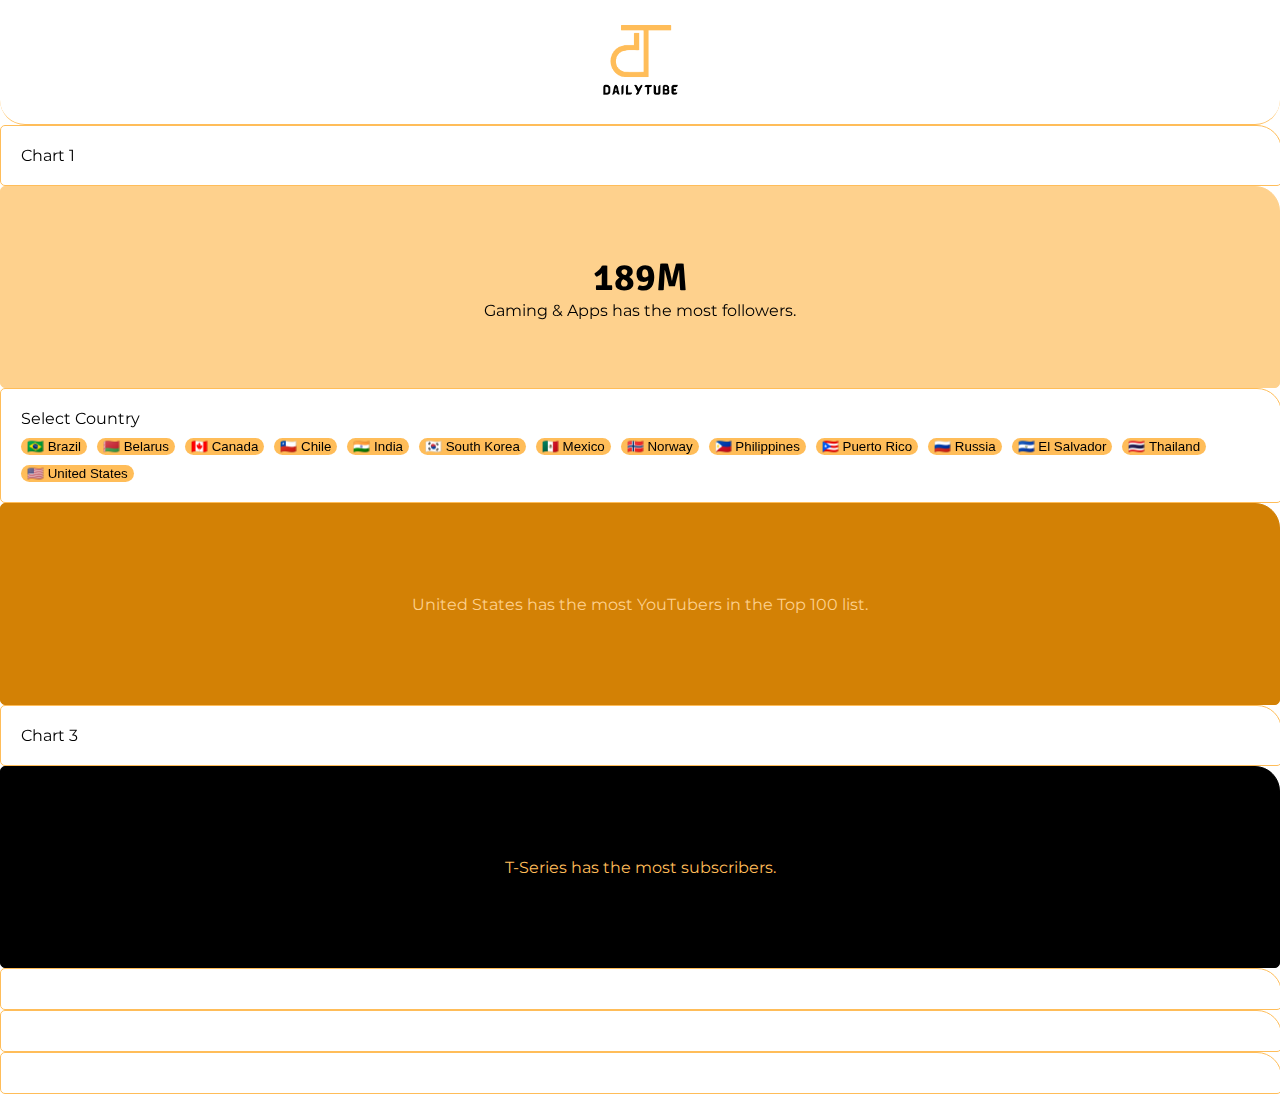
==== dashboard/index.html @ b5dd4546 "added dashboard" ====
<!DOCTYPE html>
<html lang="en-CA">
  <head>
    <meta charset="utf-8" />
    <meta name="viewport" content="width=device-width, initial-scale=1" />
    <title>DailyTube Data Dashboard</title>
    <link
      rel="icon"
      type="image/png"
      sizes="32x32"
      href="./images/favicon-32x32.png"
    />
    <link
      rel="icon"
      type="image/png"
      sizes="16x16"
      href="./images/favicon-16x16.png"
    />
    <link
      href="https://cdn.jsdelivr.net/npm/bootstrap@5.3.2/dist/css/bootstrap.min.css"
      rel="stylesheet"
      integrity="sha384-T3c6CoIi6uLrA9TneNEoa7RxnatzjcDSCmG1MXxSR1GAsXEV/Dwwykc2MPK8M2HN"
      crossorigin="anonymous"
    />
    <link
      rel="stylesheet"
      href="https://cdn.jsdelivr.net/npm/bootstrap-icons@1.10.0/font/bootstrap-icons.css"
    />
    <link rel="stylesheet" href="./styles/pattern.css" />
    <link rel="stylesheet" href="./styles/main.css" />
    <link rel="stylesheet" href="./styles/chart.css" />
    <link rel="stylesheet" href="https://unpkg.com/aos@next/dist/aos.css" />
  </head>
  <body>
    <header>
      <nav class="navbar navbar-expand-md nav-main">
        <a class="navbar-brand" href="./index.html"
          ><img
            src="./images/logo.png"
            alt="Logo of DailyTube"
            class="nav-logo"
        /></a>
      </nav>
    </header>

    <!-- Dashboard Section -->

    <div class="container-fluid">
      <!-- Row 1 -->
      <div class="row mt-3 gx-3 gy-3" data-aos="zoom-in-up">
        <div class="col-md-8">
          <div class="card" style="width: 100%; overflow: hidden">
            <div class="chart-wrapper">
              <div id="#">Chart 1</div>
            </div>
          </div>
        </div>

        <div class="col-md-4">
          <div class="card card-sv-chart card-bg-grandis">
            <div class="card-body">
              <div
                class="card-text-sv-chart single-chart-val text-xxl text-bold text-primary-font"
                data-val="2564"
                data-unit="M"
                id="chart7"
              ></div>
              <p class="card-title-sv-chart h4">
                Gaming & Apps has the most followers.
              </p>
            </div>
          </div>
        </div>
      </div>

      <!-- Row 2 -->

      <div
        class="row mt-3 gx-3 gy-3"
        data-aos="zoom-in-up"
        data-aos-id="chart6"
      >
        <div class="col">
          <div class="card" style="width: 100%; overflow: hidden">
            <div class="chart-wrapper">
              <div class="row">
                <div id="chart6" class="col-md-8"></div>
                <div class="col-md-4">
                  <label for="country_chart6">Select Country</label>
                  <select
                    class="form-control"
                    id="country_chart6"
                    onchange="renderChart6()"
                  >
                    <option value="BR">🇧🇷 Brazil</option>
                    <option value="BY">🇧🇾 Belarus</option>
                    <option value="CA">🇨🇦 Canada</option>
                    <option value="CL">🇨🇱 Chile</option>
                    <option value="IN" selected>🇮🇳 India</option>
                    <option value="KR">🇰🇷 South Korea</option>
                    <option value="MX">🇲🇽 Mexico</option>
                    <option value="NO">🇳🇴 Norway</option>
                    <option value="PH">🇵🇭 Philippines</option>
                    <option value="PR">🇵🇷 Puerto Rico</option>
                    <option value="RU">🇷🇺 Russia</option>
                    <option value="SV">🇸🇻 El Salvador</option>
                    <option value="TH">🇹🇭 Thailand</option>
                    <option value="US">🇺🇸 United States</option>
                  </select>
                  <div id="country_chart6_btnGrp">
                    <button
                      type="button"
                      class="btn main-btn chart6-btnGrp"
                      onclick="renderChart6(`BR`); this.classList.add(`alert-btn`)"
                    >
                      🇧🇷 Brazil
                    </button>
                    <button
                      type="button"
                      class="btn main-btn chart6-btnGrp"
                      onclick="renderChart6(`BY`); this.classList.add(`alert-btn`)"
                    >
                      🇧🇾 Belarus
                    </button>
                    <button
                      type="button"
                      class="btn main-btn chart6-btnGrp"
                      onclick="renderChart6(`CA`); this.classList.add(`alert-btn`)"
                    >
                      🇨🇦 Canada
                    </button>
                    <button
                      type="button"
                      class="btn main-btn chart6-btnGrp"
                      onclick="renderChart6(`CL`); this.classList.add(`alert-btn`)"
                    >
                      🇨🇱 Chile
                    </button>
                    <button
                      type="button"
                      class="btn main-btn chart6-btnGrp"
                      onclick="renderChart6(`IN`); this.classList.add(`alert-btn`)"
                    >
                      🇮🇳 India
                    </button>
                    <button
                      type="button"
                      class="btn main-btn chart6-btnGrp"
                      onclick="renderChart6(`KR`); this.classList.add(`alert-btn`)"
                    >
                      🇰🇷 South Korea
                    </button>
                    <button
                      type="button"
                      class="btn main-btn chart6-btnGrp"
                      onclick="renderChart6(`MX`); this.classList.add(`alert-btn`)"
                    >
                      🇲🇽 Mexico
                    </button>
                    <button
                      type="button"
                      class="btn main-btn chart6-btnGrp"
                      onclick="renderChart6(`NO`); this.classList.add(`alert-btn`)"
                    >
                      🇳🇴 Norway
                    </button>
                    <button
                      type="button"
                      class="btn main-btn chart6-btnGrp"
                      onclick="renderChart6(`PH`); this.classList.add(`alert-btn`)"
                    >
                      🇵🇭 Philippines
                    </button>
                    <button
                      type="button"
                      class="btn main-btn chart6-btnGrp"
                      onclick="renderChart6(`PR`); this.classList.add(`alert-btn`)"
                    >
                      🇵🇷 Puerto Rico
                    </button>
                    <button
                      type="button"
                      class="btn main-btn chart6-btnGrp"
                      onclick="renderChart6(`RU`); this.classList.add(`alert-btn`)"
                    >
                      🇷🇺 Russia
                    </button>
                    <button
                      type="button"
                      class="btn main-btn chart6-btnGrp"
                      onclick="renderChart6(`SV`); this.classList.add(`alert-btn`)"
                    >
                      🇸🇻 El Salvador
                    </button>
                    <button
                      type="button"
                      class="btn main-btn chart6-btnGrp"
                      onclick="renderChart6(`TH`); this.classList.add(`alert-btn`)"
                    >
                      🇹🇭 Thailand
                    </button>
                    <button
                      type="button"
                      class="btn main-btn chart6-btnGrp"
                      onclick="renderChart6(`US`); this.classList.add(`alert-btn`)"
                    >
                      🇺🇸 United States
                    </button>
                  </div>
                </div>
              </div>
            </div>
          </div>
        </div>
      </div>

      <!-- Row 3 -->

      <div class="row mt-3 gx-3 gy-3" data-aos="fade-up" data-aos-id="chart8">
        <div class="col-md-4">
          <div class="card card-sv-chart card-bg-meteor">
            <div class="card-body">
              <div
                class="card-text-sv-chart single-chart-val text-xxl text-bold text-primary-font"
                data-val="40"
                data-unit=""
                id="chart8"
              ></div>
              <p class="card-title-sv-chart h4">
                United States has the most YouTubers in the Top 100 list.
              </p>
            </div>
          </div>
        </div>

        <div class="col-md-8">
          <div class="card" style="width: 100%; overflow: hidden">
            <div class="chart-wrapper">
              <div id="#">Chart 3</div>
            </div>
          </div>
        </div>
      </div>

      <!-- Row 4 -->

      <div class="row mt-3 gx-3 gy-3" data-aos="zoom-out" data-aos-id="chart9">
        <div class="col">
          <div class="card card-sv-chart card-bg-black">
            <div class="card-body">
              <div
                class="card-text-sv-chart single-chart-val text-xxl text-bold text-primary-font"
                data-val="220"
                data-unit="M"
                id="chart9"
              ></div>
              <p class="card-title-sv-chart h4">
                T-Series has the most subscribers.
              </p>
            </div>
          </div>
        </div>
      </div>

      <!-- Row 5 -->

      <div class="row mt-3 gx-3 gy-3">
        <div class="col-md-6" data-aos="flip-left">
          <div class="card" style="width: 100%; overflow: hidden">
            <div class="chart-wrapper">
              <div id="chart4"></div>
            </div>
          </div>
        </div>

        <div class="col-md-6" data-aos="flip-right" data-aos-id="chart5">
          <div class="card" style="width: 100%; overflow: hidden">
            <div class="chart-wrapper">
              <div id="chart5"></div>
            </div>
          </div>
        </div>
      </div>

      <!-- Row 6 -->

      <div class="row mt-3 mb-5 gx-3 gy-3" data-aos="zoom-out">
        <div class="col">
          <div class="card" style="width: 100%; overflow: hidden">
            <div class="chart-wrapper">
              <div id="chart2"></div>
            </div>
          </div>
        </div>
      </div>
    </div>
    <script
      src="https://cdn.jsdelivr.net/npm/bootstrap@5.3.2/dist/js/bootstrap.bundle.min.js"
      integrity="sha384-C6RzsynM9kWDrMNeT87bh95OGNyZPhcTNXj1NW7RuBCsyN/o0jlpcV8Qyq46cDfL"
      crossorigin="anonymous"
    ></script>
    <script src="https://d3js.org/d3.v7.min.js"></script>
    <!-- Charts -->
    <script src="./scripts/charts/chart2.js"></script>
    <script src="./scripts/charts/chart4.js"></script>
    <script src="./scripts/charts/chart5.js"></script>
    <script src="./scripts/charts/chart6.js"></script>
    <script src="./scripts/charts/single-value-chart.js"></script>
    <script src="https://unpkg.com/aos@next/dist/aos.js"></script>
    <script>
      AOS.init({
        offset: -150, // offset (in px) from the original trigger point
        delay: 0, // values from 0 to 3000, with step 50ms
        duration: 1000, // values from 0 to 3000, with step 50ms
        easing: "ease", // default easing for AOS animations
        once: false, // whether animation should happen only once - while scrolling down
        mirror: false, // whether elements should animate out while scrolling past them
        anchorPlacement: "top-center", // defines which position of the element regarding to window should trigger the animation
      });
    </script>
  </body>
</html>
---- dashboard/styles/pattern.css ----
/* 
  CSS Variables 
*/

:root {
  /* Colors */
  --color-primary: #ffbd59;
  --color-grandis: #fed18d;
  --color-chardonnay: #fec774;
  --color-cantaloupe: #fcab32;
  --color-sunshade: #f99d1c;
  --color-meteor: #d38105;
  --color-black: #000000;
  --color-success: #5ebb47;
  --color-error: #ec4724;

  /* Fonts */
  --font-primary: "Signika Negative", sans-serif;
  --font-secondary: "Montserrat", sans-serif;

  --font-weight-thin: 300;
  --font-weight-regular: 400;
  --font-weight-bold: 700;

  --font-size-xxs: 0.7rem;
  --font-size-xs: 0.8rem;
  --font-size-sm: 0.9rem;
  --font-size-md: 1rem;
  --font-size-lg: 1.4rem;
  --font-size-xl: 1.9rem;
  --font-size-xxl: 2.4rem;
}

/* 
  Global Elements 
*/

.h1,
.h2 {
  margin: 0;
  font-family: var(--font-primary);
}

.h3,
.h4,
.h5,
.h6 {
  margin: 0;
  font-family: var(--font-secondary);
}

i {
  color: var(--color-primary);
}

/* Guidelines: Typography */

.text-primary-font {
  font-family: var(--font-primary);
}

.text-secondary-font {
  font-family: var(--font-secondary);
}

.text-xxs {
  font-size: var(--font-size-xxs);
}

.text-xs {
  font-size: var(--font-size-xs);
}

.text-sm {
  font-size: var(--font-size-sm);
}

.text-md {
  font-size: var(--font-size-md);
}

.text-lg {
  font-size: var(--font-size-lg);
}

.text-xl {
  font-size: var(--font-size-xl);
}

.text-xxl {
  font-size: var(--font-size-xxl);
}

.text-thin {
  font-weight: var(--font-weight-thin);
}

.text-bold {
  font-weight: var(--font-weight-bold);
}

.text-color-primary {
  color: var(--color-primary);
}

.text-color-grandis {
  color: var(--color-grandis);
}

.text-color-chardonnay {
  color: var(--color-chardonnay);
}

.text-color-cantaloupe {
  color: var(--color-cantaloupe);
}

.text-color-sunshade {
  color: var(--color-sunshade);
}

.text-color-meteor {
  color: var(--color-meteor);
}

.text-color-black {
  color: var(--color-black);
}

/* Data Visualization: Single Value Chart */

.card-sv-chart {
  height: 100%;
  min-height: 200px;
  display: flex;
  justify-content: center;
  align-items: center;
  overflow: hidden;
}

.card-sv-chart .card-body {
  display: flex;
  flex-direction: column;
  justify-content: center;
  align-items: center;
}

.card-title-sv-chart,
.card-text-sv-chart {
  text-align: center;
}

.card-title-sv-chart {
  font-family: var(--font-secondary);
}

/* UI Components: Alert */

.alert-success,
.alert-error,
.alert-information {
  border-radius: 5px 25px 5px 25px;
}

.alert-success:hover,
.alert-error:hover,
.alert-information:hover {
  transform-origin: left;
  animation: contract 1s normal forwards ease;
}

.alert-success,
.alert-error {
  color: white;
}

.alert-success {
  background-color: var(--color-success);
}

.alert-error {
  background-color: var(--color-error);
}

.alert-information {
  background-color: var(--color-primary);
  color: var(--color-black);
}

.alert-dismissible .btn-close {
  --bs-btn-close-focus-shadow: none;
}

/* UI Components: Buttons */
.btn {
  border: none !important;
}

.main-btn,
.main-btn:hover,
.main-btn:active {
  background-color: var(--color-primary) !important;
}

.secondary-btn,
.secondary-btn:hover,
.secondary-btn:active {
  background-color: var(--color-sunshade) !important;
}

.alert-btn,
.alert-btn:hover,
.alert-btn:active {
  background-color: var(--color-error) !important;
  color: white !important;
}

.main-btn:hover,
.secondary-btn:hover,
.alert-btn:hover {
  animation: shake 0.5s 1 forwards normal;
}

/* UI Components: Card */

.card {
  height: 100%;
  border-radius: 5px 25px 5px 5px !important;
  border: 1px solid var(--color-primary);
  overflow: hidden;
}

.card-header {
  background-color: transparent;
}

.card-body {
  background-color: var(--color-primary);
}

.card-bg-grandis .card-header,
.card-bg-chardonnay .card-header,
.card-bg-primary .card-header {
  border-bottom: 1px dashed var(--color-sunshade);
}

.card-bg-primary .card-header,
.card-bg-cantaloupe .card-header,
.card-bg-sunshade .card-header {
  border-bottom: 1px dashed var(--color-black);
}

.card-bg-meteor .card-header,
.card-bg-black .card-header {
  border-bottom: 1px dashed var(--color-primary);
}

.card-bg-primary {
  border: 1px solid var(--color-primary);
  background-color: var(--color-primary);
}

.card-bg-grandis {
  border: 1px solid var(--color-grandis);
  background-color: var(--color-grandis);
}

.card-bg-chardonnay {
  border: 1px solid var(--color-chardonnay);
  background-color: var(--color-chardonnay);
}

.card-bg-cantaloupe {
  border: 1px solid var(--color-cantaloupe);
  background-color: var(--color-cantaloupe);
}

.card-bg-sunshade {
  border: 1px solid var(--color-sunshade);
  background-color: var(--color-sunshade);
}

.card-bg-meteor {
  border: 1px solid var(--color-meteor);
  background-color: var(--color-meteor);
  color: var(--color-grandis);
}

.card-bg-black {
  border: 1px solid var(--color-black);
  background-color: var(--color-black);
  color: var(--color-primary);
}

.card-bg-grandis .card-body,
.card-bg-chardonnay .card-body,
.card-bg-primary .card-body,
.card-bg-cantaloupe .card-body,
.card-bg-sunshade .card-body,
.card-bg-meteor .card-body,
.card-bg-black .card-body {
  background-color: transparent;
}

.chart-wrapper {
  padding: 20px;
  display: flex;
  flex-direction: column;
  justify-content: center;
  /* align-items: center; */
}

/* UI Components: Loader */

.loader-sm,
.loader-md,
.loader-lg {
  background-image: url(../images/loader.png);
  background-size: contain;
  background-repeat: no-repeat;

  animation: loader 0.75s normal infinite linear;
}

.loader-sm {
  width: 30px;
  height: 30px;
}

.loader-md {
  width: 50px;
  height: 50px;
}

.loader-lg {
  width: 70px;
  height: 70px;
}

/* UI Components: Modal */

.modal-content {
  background-color: var(--color-primary);
  border: none;
  animation: shake 0.5s normal forwards;
}

.modal-footer {
  justify-content: center;
  border: none;
}

/* UI Components: Table */

.table {
  --bs-table-hover-bg: var(--color-grandis);
  --bs-table-border-color: var(--color-grandis);
}

.table-active {
  --bs-table-bg-state: var(--color-sunshade);
}

.modal-footer {
  justify-content: center;
  border: none;
}

/* Charts */

#stacked-line-chart {
  width: 100%;
}

/* Animations */

@keyframes loader {
  0% {
    transform: scale(0.8) rotate(0);
  }

  50% {
    transform: scale(1.5) rotate(270deg);
  }

  100% {
    transform: scale(0.8) rotate(360deg);
  }
}

@keyframes shake {
  0% {
    transform: rotate(0);
  }
  25% {
    transform: rotate(-2.5deg);
  }
  50% {
    transform: rotate(5deg);
  }
  100% {
    transform: rotate(0deg);
  }
}

@keyframes contract {
  0% {
    transform: scaleX(1);
  }
  50% {
    transform: scaleX(0.95);
  }
  100% {
    transform: scaleX(1);
  }
}
---- dashboard/styles/main.css ----
/* 
  Imports 
*/

@import url("https://fonts.googleapis.com/css2?family=Montserrat:wght@300;400;700&family=Signika+Negative:wght@300;400;700&display=swap");

/* 
  Global Elements 
*/

body {
  margin: 0;
  padding: 0;
  font-family: var(--font-secondary);
  font-weight: var(--font-weight-regular);
  overflow-x: hidden;
  /* background-color: var(--color-primary); */
}

h1,
h2 {
  margin: 0;
  font-family: var(--font-primary);
}

h3,
h4,
h5,
h6 {
  margin: 0;
  font-family: var(--font-secondary);
  font-weight: 700;
}

ul,
li {
  margin: 0;
  padding: 0;
  list-style-type: none;
}

a {
  color: var(--color-primary);
}

th {
  color: var(--color-primary) !important;
}

button {
  background-color: transparent;
  border: 1px solid var(--color-primary);
  border-radius: 10px;
  outline: none;
}

code {
  color: var(--color-sunshade);
}

/* 
  Navigation Bar 
*/

.nav-main {
  display: flex;
  flex-direction: row;
  justify-content: center;
  border-bottom: 1px solid var(--color-primary);
  border-radius: 0 0 25px 25px;
  padding: 25px;
  background-color: rgba(255, 255, 255, 0.8);
}

.nav-logo {
  width: 75px;
  animation: heartbeat 0.5s 1 forwards normal;
}

/* Charts */

#country_chart6 {
  display: none;
}

#country_chart6_btnGrp {
  margin-top: 10px;
  display: flex;
  flex-wrap: wrap;
  gap: 10px;
}

/* 
  Animated Components
*/

.animated-btn {
  position: relative;
  transition: color 0.2s;
}

.animated-btn:hover {
  color: white;
}

.animated-btn::before {
  content: "";
  width: 100%;
  height: 100%;
  position: absolute;
  top: 0;
  left: 0;
  background-color: var(--color-primary);
  transform: scaleX(0);
  transition: transform 0.5s ease;
  transform-origin: center;
  z-index: -1;
}

.animated-btn:hover::before {
  transform: scaleX(1);
  transform-origin: center;
  transition: transform 0.5s ease;
}

/* 
  Animations
*/

@keyframes text-regroup {
  from {
    letter-spacing: 10px;
  }
  to {
    letter-spacing: 1px;
  }
}

@keyframes text-expand {
  from {
    letter-spacing: 1px;
  }
  to {
    letter-spacing: 8px;
  }
}

@keyframes heartbeat {
  0% {
    transform: scale(1);
  }
  50% {
    transform: scale(1.1);
  }
  100% {
    transform: scale(1);
  }
}

@keyframes fade-in {
  from {
    opacity: 0;
  }
  to {
    opacity: 1;
  }
}

@keyframes enlarge {
  from {
    transform: scale(0);
  }
  to {
    transform: scale(1);
  }
}

@keyframes slide-in {
  from {
    transform: scaleX(0);
  }
  to {
    transform: scaleX(1);
  }
}

/* 
  Media Queries
*/

@media only screen and (max-width: 767px) {
  #country_chart6 {
    display: block;
  }

  #country_chart6_btnGrp {
    display: none;
  }
}
---- dashboard/styles/chart.css ----
/* Chart 6 */

.bar-chart6 {
  fill: var(--color-primary);
}

.bar-chart6:hover {
  fill: var(--color-sunshade);
}

.tooltip {
  position: absolute;
  text-align: center;
  padding: 8px;
  font-size: 12px;
  background: #f0f0f0;
  border: 1px solid #d3d3d3;
  border-radius: 4px;
  pointer-events: none;
}

.chart-title-full {
  font-size: clamp(18px, 2vw, 24px);
}

.chart-title-half {
  font-size: clamp(12px, 2vw, 18px);
}

.selected-chart2 {
  opacity: 1 !important;
  stroke: black;
  stroke-width: 1px;
}
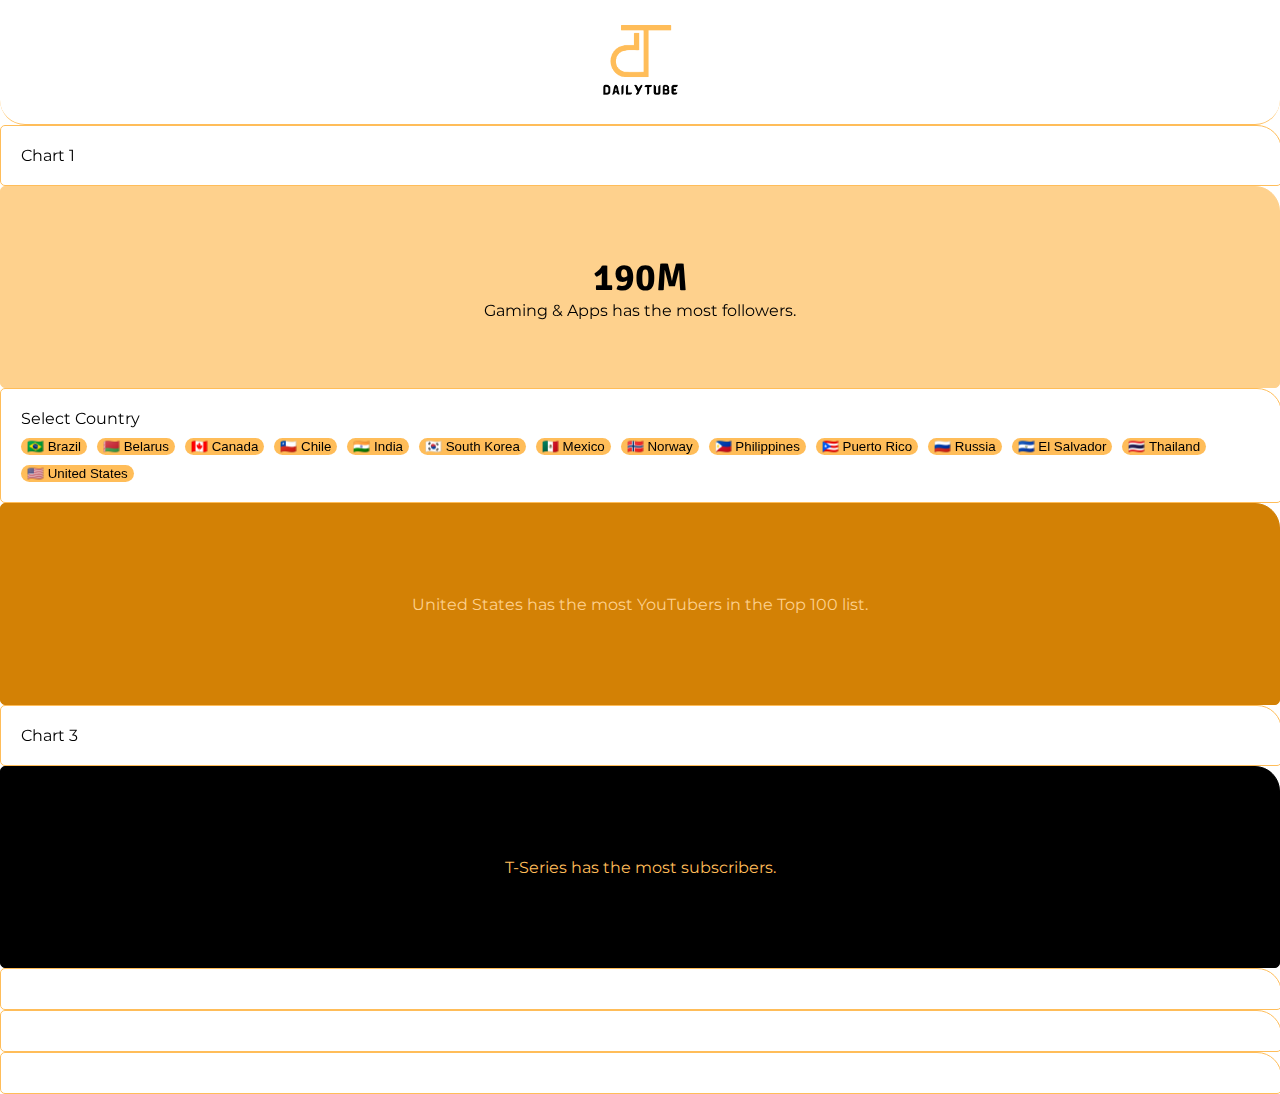
==== commit ccfa7f0c: "revised path again" ====
--- a/dashboard/index.html
+++ b/dashboard/index.html
@@ -26,9 +26,9 @@
       rel="stylesheet"
       href="https://cdn.jsdelivr.net/npm/bootstrap-icons@1.10.0/font/bootstrap-icons.css"
     />
-    <link rel="stylesheet" href="./styles/pattern.css" />
-    <link rel="stylesheet" href="./styles/main.css" />
-    <link rel="stylesheet" href="./styles/chart.css" />
+    <link rel="stylesheet" href="/dashboard/styles/pattern.css" />
+    <link rel="stylesheet" href="/dashboard/styles/main.css" />
+    <link rel="stylesheet" href="/dashboard/styles/chart.css" />
     <link rel="stylesheet" href="https://unpkg.com/aos@next/dist/aos.css" />
   </head>
   <body>
@@ -301,11 +301,11 @@
     ></script>
     <script src="https://d3js.org/d3.v7.min.js"></script>
     <!-- Charts -->
-    <script src="./scripts/charts/chart2.js"></script>
-    <script src="./scripts/charts/chart4.js"></script>
-    <script src="./scripts/charts/chart5.js"></script>
-    <script src="./scripts/charts/chart6.js"></script>
-    <script src="./scripts/charts/single-value-chart.js"></script>
+    <script src="/dashboard/scripts/charts/chart2.js"></script>
+    <script src="/dashboard/scripts/charts/chart4.js"></script>
+    <script src="/dashboard/scripts/charts/chart5.js"></script>
+    <script src="/dashboard/scripts/charts/chart6.js"></script>
+    <script src="/dashboard/scripts/charts/single-value-chart.js"></script>
     <script src="https://unpkg.com/aos@next/dist/aos.js"></script>
     <script>
       AOS.init({
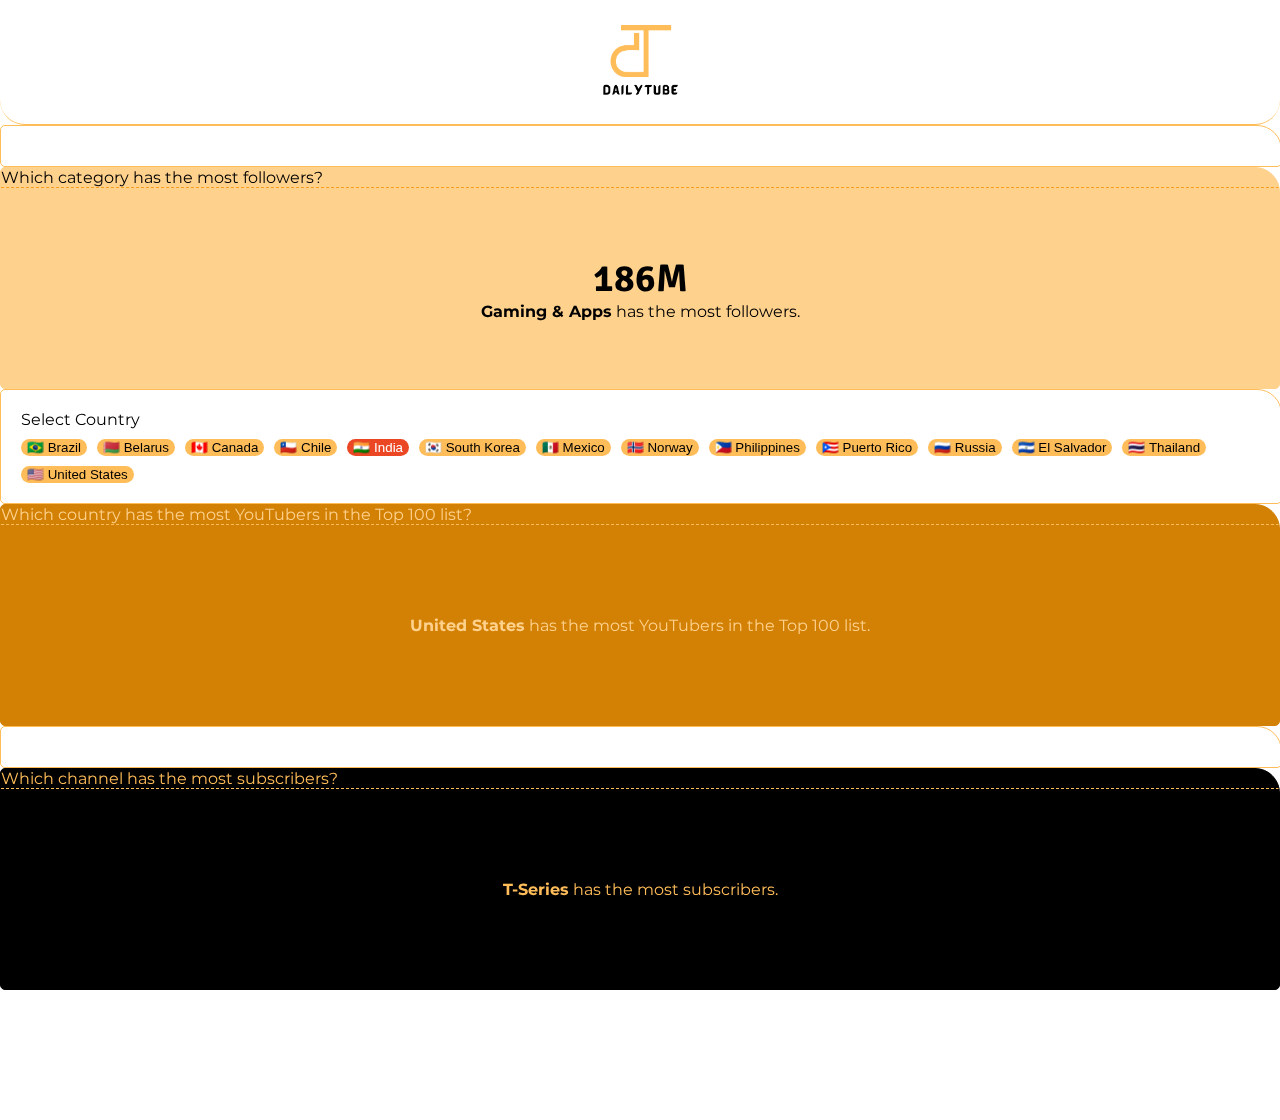
==== commit c98b414d: "added all charts" ====
--- a/dashboard/index.html
+++ b/dashboard/index.html
@@ -26,9 +26,9 @@
       rel="stylesheet"
       href="https://cdn.jsdelivr.net/npm/bootstrap-icons@1.10.0/font/bootstrap-icons.css"
     />
-    <link rel="stylesheet" href="/dashboard/styles/pattern.css" />
-    <link rel="stylesheet" href="/dashboard/styles/main.css" />
-    <link rel="stylesheet" href="/dashboard/styles/chart.css" />
+    <link rel="stylesheet" href="./styles/pattern.css" />
+    <link rel="stylesheet" href="./styles/main.css" />
+    <link rel="stylesheet" href="./styles/chart.css" />
     <link rel="stylesheet" href="https://unpkg.com/aos@next/dist/aos.css" />
   </head>
   <body>
@@ -51,14 +51,17 @@
         <div class="col-md-8">
           <div class="card" style="width: 100%; overflow: hidden">
             <div class="chart-wrapper">
-              <div id="#">Chart 1</div>
+              <div id="chart1"></div>
             </div>
           </div>
         </div>
 
         <div class="col-md-4">
-          <div class="card card-sv-chart card-bg-grandis">
-            <div class="card-body">
+          <div class="card card-bg-grandis">
+            <div class="card-header">
+              Which category has the most followers?
+            </div>
+            <div class="card-body card-sv-chart">
               <div
                 class="card-text-sv-chart single-chart-val text-xxl text-bold text-primary-font"
                 data-val="2564"
@@ -66,7 +69,7 @@
                 id="chart7"
               ></div>
               <p class="card-title-sv-chart h4">
-                Gaming & Apps has the most followers.
+                <strong>Gaming & Apps</strong> has the most followers.
               </p>
             </div>
           </div>
@@ -138,7 +141,7 @@
                     </button>
                     <button
                       type="button"
-                      class="btn main-btn chart6-btnGrp"
+                      class="btn main-btn chart6-btnGrp alert-btn"
                       onclick="renderChart6(`IN`); this.classList.add(`alert-btn`)"
                     >
                       🇮🇳 India
@@ -218,8 +221,11 @@
 
       <div class="row mt-3 gx-3 gy-3" data-aos="fade-up" data-aos-id="chart8">
         <div class="col-md-4">
-          <div class="card card-sv-chart card-bg-meteor">
-            <div class="card-body">
+          <div class="card card-bg-meteor">
+            <div class="card-header">
+              Which country has the most YouTubers in the Top 100 list?
+            </div>
+            <div class="card-body card-sv-chart">
               <div
                 class="card-text-sv-chart single-chart-val text-xxl text-bold text-primary-font"
                 data-val="40"
@@ -227,16 +233,17 @@
                 id="chart8"
               ></div>
               <p class="card-title-sv-chart h4">
-                United States has the most YouTubers in the Top 100 list.
+                <strong>United States</strong> has the most YouTubers in the Top
+                100 list.
               </p>
             </div>
           </div>
         </div>
 
-        <div class="col-md-8">
-          <div class="card" style="width: 100%; overflow: hidden">
-            <div class="chart-wrapper">
-              <div id="#">Chart 3</div>
+        <div class="col-md-8" data-aos="fade-up" data-aos-id="chart3">
+          <div class="card" style="width: 100%; overflow: hidden">
+            <div class="chart-wrapper">
+              <div id="chart3"></div>
             </div>
           </div>
         </div>
@@ -246,8 +253,11 @@
 
       <div class="row mt-3 gx-3 gy-3" data-aos="zoom-out" data-aos-id="chart9">
         <div class="col">
-          <div class="card card-sv-chart card-bg-black">
-            <div class="card-body">
+          <div class="card card-bg-black">
+            <div class="card-header">
+              Which channel has the most subscribers?
+            </div>
+            <div class="card-body card-sv-chart">
               <div
                 class="card-text-sv-chart single-chart-val text-xxl text-bold text-primary-font"
                 data-val="220"
@@ -255,7 +265,7 @@
                 id="chart9"
               ></div>
               <p class="card-title-sv-chart h4">
-                T-Series has the most subscribers.
+                <strong>T-Series</strong> has the most subscribers.
               </p>
             </div>
           </div>
@@ -301,15 +311,17 @@
     ></script>
     <script src="https://d3js.org/d3.v7.min.js"></script>
     <!-- Charts -->
-    <script src="/dashboard/scripts/charts/chart2.js"></script>
-    <script src="/dashboard/scripts/charts/chart4.js"></script>
-    <script src="/dashboard/scripts/charts/chart5.js"></script>
-    <script src="/dashboard/scripts/charts/chart6.js"></script>
-    <script src="/dashboard/scripts/charts/single-value-chart.js"></script>
+    <script src="./scripts/charts/chart1.js"></script>
+    <script src="./scripts/charts/chart2.js"></script>
+    <script src="./scripts/charts/chart3.js"></script>
+    <script src="./scripts/charts/chart4.js"></script>
+    <script src="./scripts/charts/chart5.js"></script>
+    <script src="./scripts/charts/chart6.js"></script>
+    <script src="./scripts/charts/single-value-chart.js"></script>
     <script src="https://unpkg.com/aos@next/dist/aos.js"></script>
     <script>
       AOS.init({
-        offset: -150, // offset (in px) from the original trigger point
+        offset: 0, // offset (in px) from the original trigger point
         delay: 0, // values from 0 to 3000, with step 50ms
         duration: 1000, // values from 0 to 3000, with step 50ms
         easing: "ease", // default easing for AOS animations
--- a/dashboard/styles/pattern.css
+++ b/dashboard/styles/pattern.css
@@ -133,16 +133,12 @@
   height: 100%;
   min-height: 200px;
   display: flex;
+  flex-direction: column;
   justify-content: center;
   align-items: center;
   overflow: hidden;
-}
-
-.card-sv-chart .card-body {
-  display: flex;
-  flex-direction: column;
-  justify-content: center;
-  align-items: center;
+  padding: 0 30px;
+  box-sizing: border-box;
 }
 
 .card-title-sv-chart,
--- a/dashboard/styles/chart.css
+++ b/dashboard/styles/chart.css
@@ -1,5 +1,6 @@
 /* Chart 6 */
 
+.bar-chart3,
 .bar-chart6 {
   fill: var(--color-primary);
 }
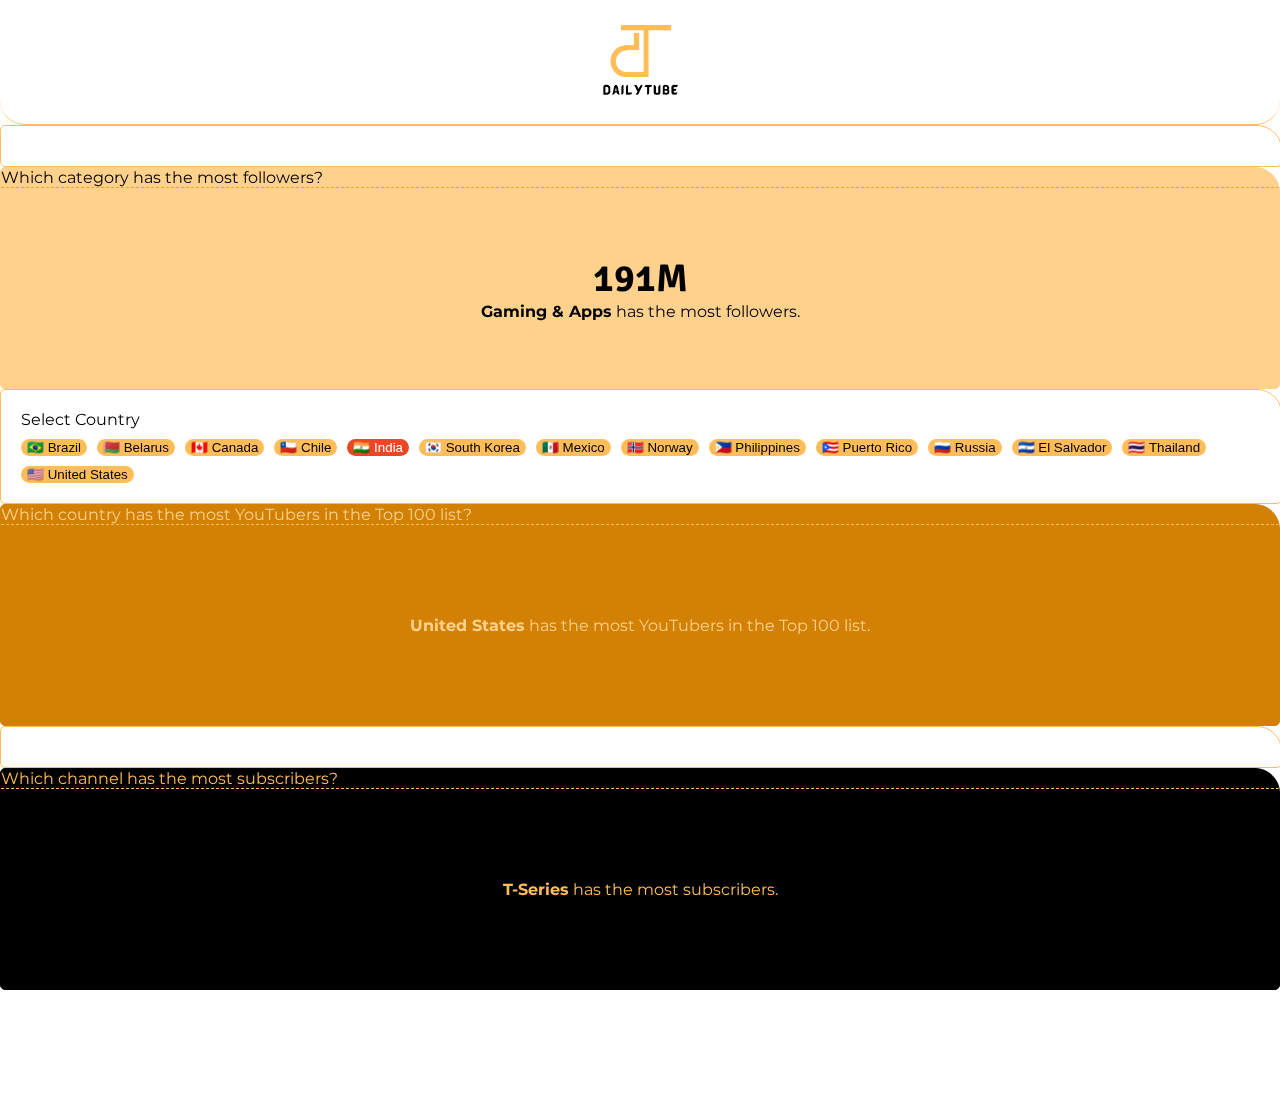
==== commit 14c97392: "redeploy" ====
--- a/dashboard/index.html
+++ b/dashboard/index.html
@@ -26,9 +26,9 @@
       rel="stylesheet"
       href="https://cdn.jsdelivr.net/npm/bootstrap-icons@1.10.0/font/bootstrap-icons.css"
     />
-    <link rel="stylesheet" href="./styles/pattern.css" />
-    <link rel="stylesheet" href="./styles/main.css" />
-    <link rel="stylesheet" href="./styles/chart.css" />
+    <link rel="stylesheet" href="/dashboard/styles/pattern.css" />
+    <link rel="stylesheet" href="/dashboard/styles/main.css" />
+    <link rel="stylesheet" href="/dashboard/styles/chart.css" />
     <link rel="stylesheet" href="https://unpkg.com/aos@next/dist/aos.css" />
   </head>
   <body>
@@ -311,13 +311,13 @@
     ></script>
     <script src="https://d3js.org/d3.v7.min.js"></script>
     <!-- Charts -->
-    <script src="./scripts/charts/chart1.js"></script>
-    <script src="./scripts/charts/chart2.js"></script>
-    <script src="./scripts/charts/chart3.js"></script>
-    <script src="./scripts/charts/chart4.js"></script>
-    <script src="./scripts/charts/chart5.js"></script>
-    <script src="./scripts/charts/chart6.js"></script>
-    <script src="./scripts/charts/single-value-chart.js"></script>
+    <script src="/dashboard/scripts/charts/chart1.js"></script>
+    <script src="/dashboard/scripts/charts/chart2.js"></script>
+    <script src="/dashboard/scripts/charts/chart3.js"></script>
+    <script src="/dashboard/scripts/charts/chart4.js"></script>
+    <script src="/dashboard/scripts/charts/chart5.js"></script>
+    <script src="/dashboard/scripts/charts/chart6.js"></script>
+    <script src="/dashboard/scripts/charts/single-value-chart.js"></script>
     <script src="https://unpkg.com/aos@next/dist/aos.js"></script>
     <script>
       AOS.init({
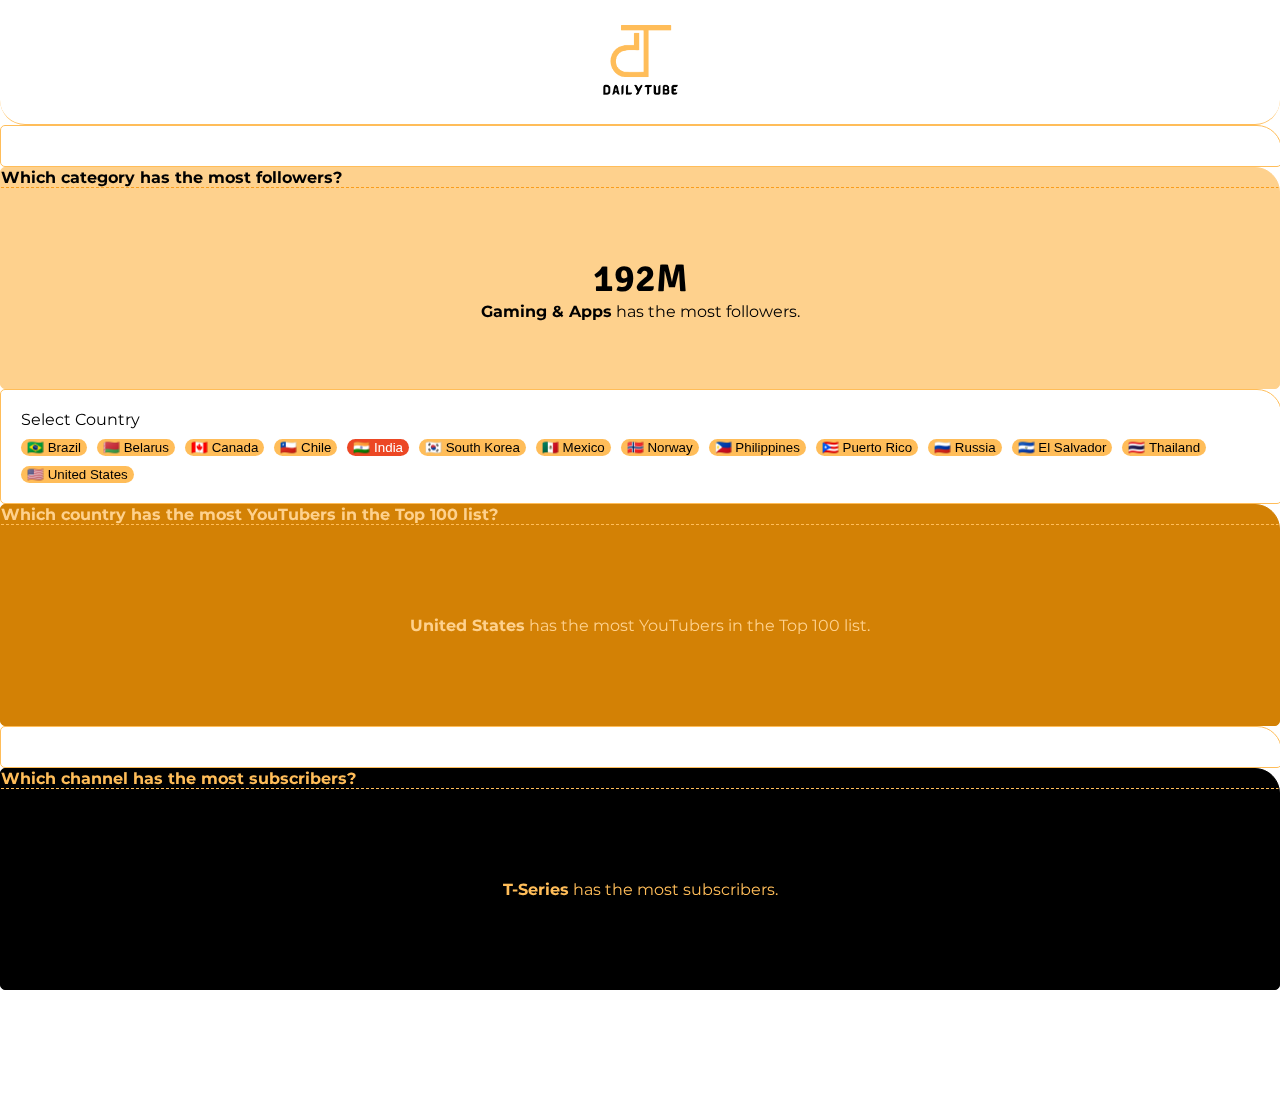
==== commit 2190aeae: "redeploy" ====
--- a/dashboard/index.html
+++ b/dashboard/index.html
@@ -26,9 +26,9 @@
       rel="stylesheet"
       href="https://cdn.jsdelivr.net/npm/bootstrap-icons@1.10.0/font/bootstrap-icons.css"
     />
-    <link rel="stylesheet" href="/dashboard/styles/pattern.css" />
-    <link rel="stylesheet" href="/dashboard/styles/main.css" />
-    <link rel="stylesheet" href="/dashboard/styles/chart.css" />
+    <link rel="stylesheet" href="./styles/pattern.css" />
+    <link rel="stylesheet" href="./styles/main.css" />
+    <link rel="stylesheet" href="./styles/chart.css" />
     <link rel="stylesheet" href="https://unpkg.com/aos@next/dist/aos.css" />
   </head>
   <body>
@@ -58,7 +58,7 @@
 
         <div class="col-md-4">
           <div class="card card-bg-grandis">
-            <div class="card-header">
+            <div class="card-header text-bold">
               Which category has the most followers?
             </div>
             <div class="card-body card-sv-chart">
@@ -69,7 +69,8 @@
                 id="chart7"
               ></div>
               <p class="card-title-sv-chart h4">
-                <strong>Gaming & Apps</strong> has the most followers.
+                <span class="text-bold">Gaming & Apps</span> has the most
+                followers.
               </p>
             </div>
           </div>
@@ -222,7 +223,7 @@
       <div class="row mt-3 gx-3 gy-3" data-aos="fade-up" data-aos-id="chart8">
         <div class="col-md-4">
           <div class="card card-bg-meteor">
-            <div class="card-header">
+            <div class="card-header text-bold">
               Which country has the most YouTubers in the Top 100 list?
             </div>
             <div class="card-body card-sv-chart">
@@ -233,8 +234,8 @@
                 id="chart8"
               ></div>
               <p class="card-title-sv-chart h4">
-                <strong>United States</strong> has the most YouTubers in the Top
-                100 list.
+                <span class="text-bold">United States</span> has the most
+                YouTubers in the Top 100 list.
               </p>
             </div>
           </div>
@@ -254,7 +255,7 @@
       <div class="row mt-3 gx-3 gy-3" data-aos="zoom-out" data-aos-id="chart9">
         <div class="col">
           <div class="card card-bg-black">
-            <div class="card-header">
+            <div class="card-header text-bold">
               Which channel has the most subscribers?
             </div>
             <div class="card-body card-sv-chart">
@@ -265,7 +266,8 @@
                 id="chart9"
               ></div>
               <p class="card-title-sv-chart h4">
-                <strong>T-Series</strong> has the most subscribers.
+                <span class="text-bold">T-Series</span> has the most
+                subscribers.
               </p>
             </div>
           </div>
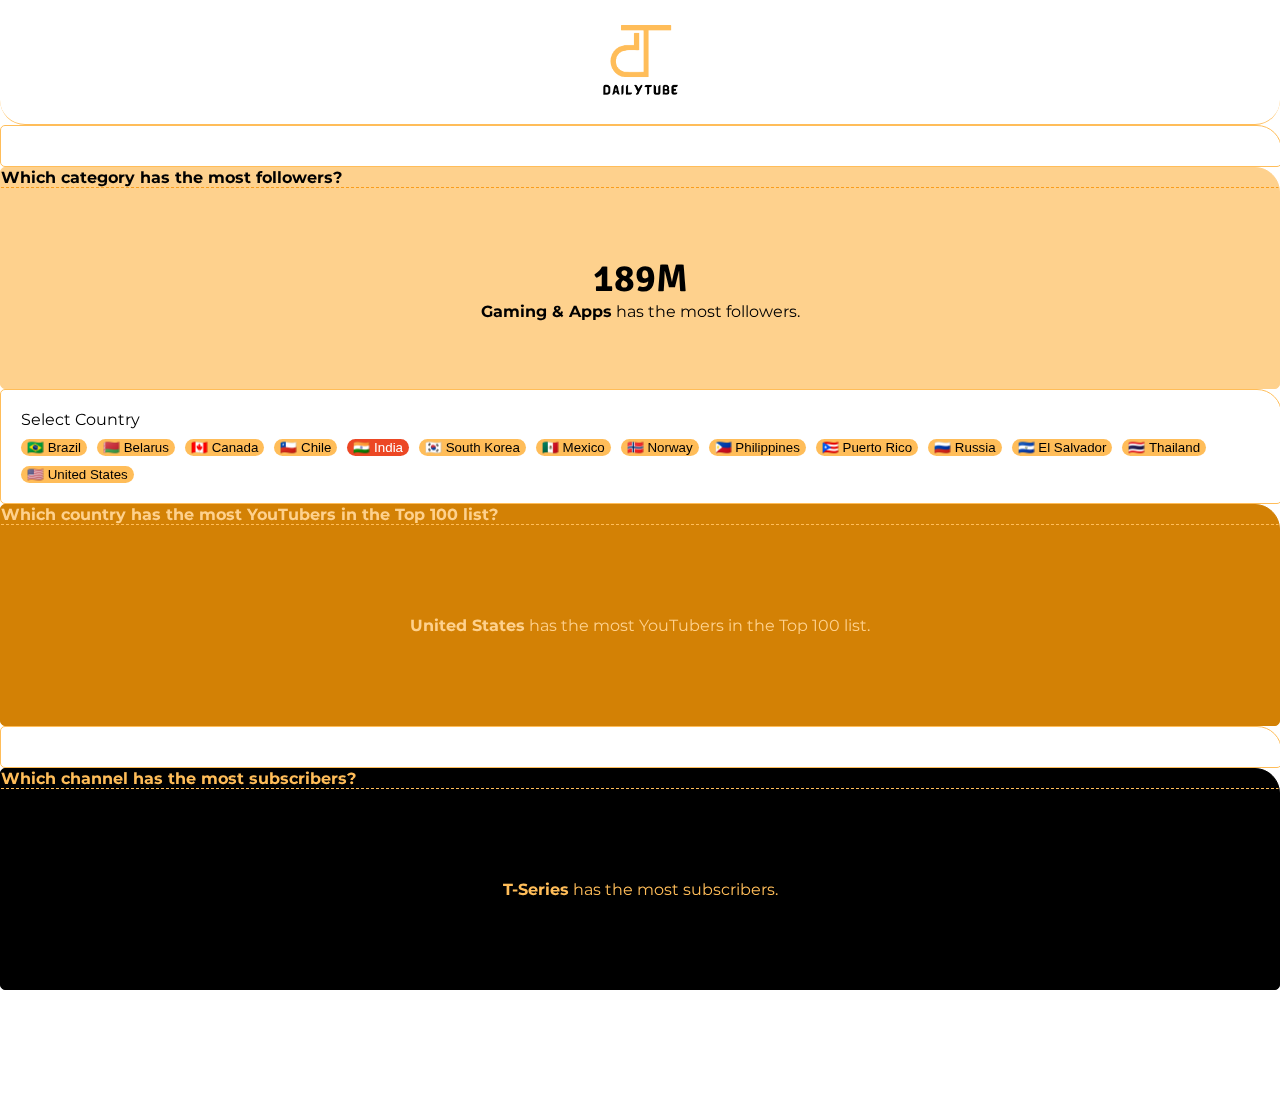
==== commit 84e476b4: "redeploy" ====
--- a/dashboard/index.html
+++ b/dashboard/index.html
@@ -26,9 +26,9 @@
       rel="stylesheet"
       href="https://cdn.jsdelivr.net/npm/bootstrap-icons@1.10.0/font/bootstrap-icons.css"
     />
-    <link rel="stylesheet" href="./styles/pattern.css" />
-    <link rel="stylesheet" href="./styles/main.css" />
-    <link rel="stylesheet" href="./styles/chart.css" />
+    <link rel="stylesheet" href="/dashboard/styles/pattern.css" />
+    <link rel="stylesheet" href="/dashboard/styles/main.css" />
+    <link rel="stylesheet" href="/dashboard/styles/chart.css" />
     <link rel="stylesheet" href="https://unpkg.com/aos@next/dist/aos.css" />
   </head>
   <body>
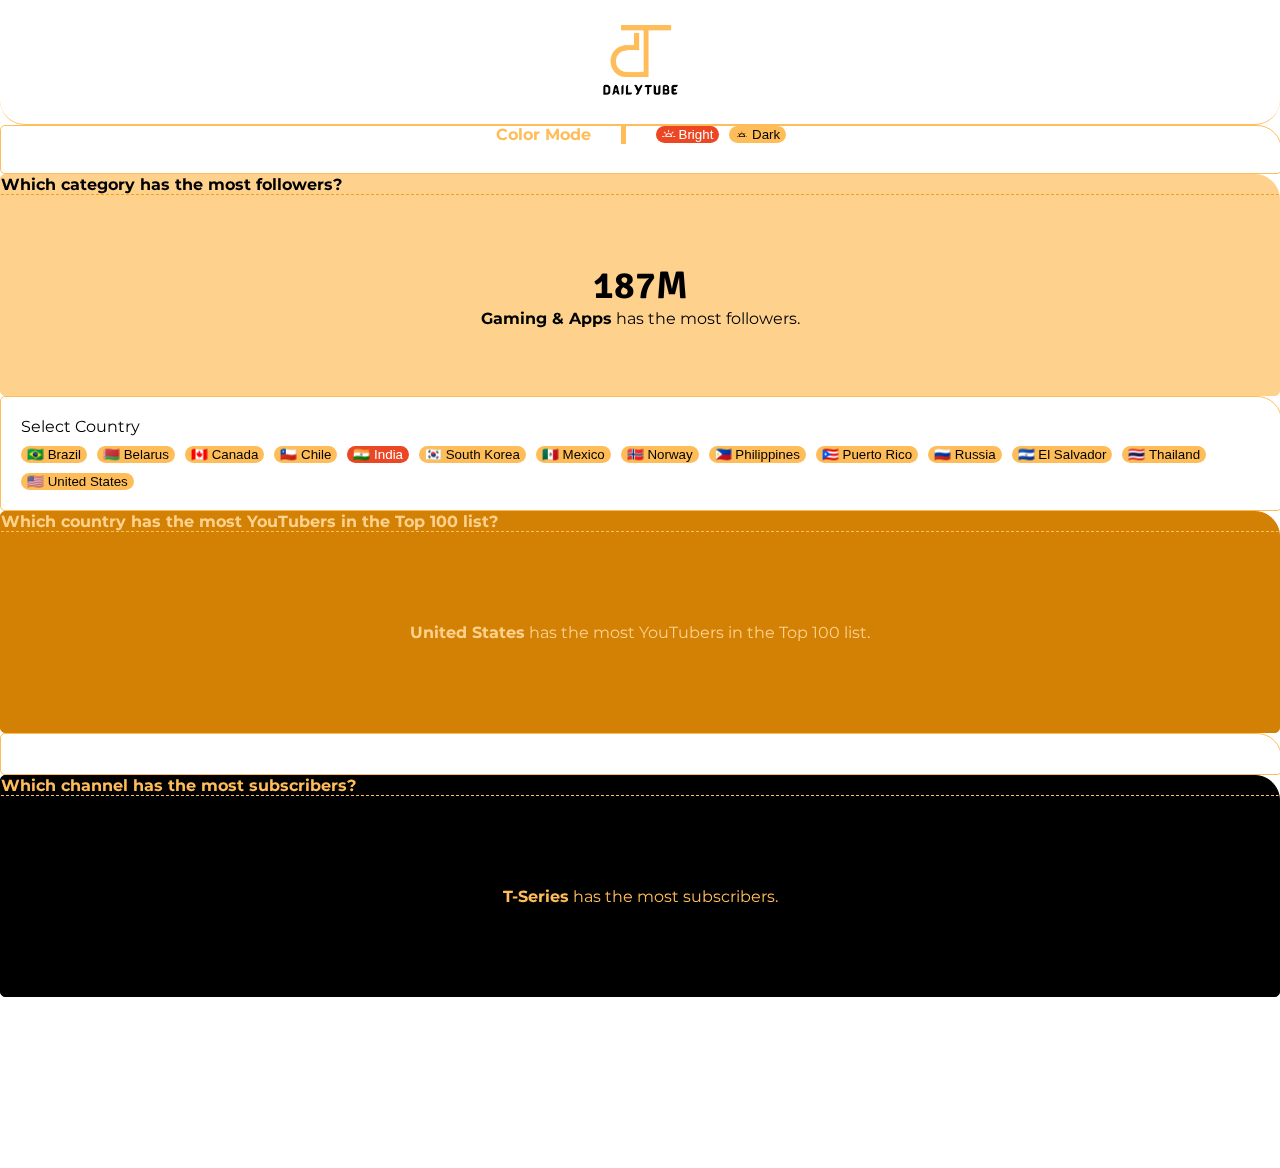
==== commit 2d3cf01f: "redeploy" ====
--- a/dashboard/index.html
+++ b/dashboard/index.html
@@ -30,6 +30,7 @@
     <link rel="stylesheet" href="/dashboard/styles/main.css" />
     <link rel="stylesheet" href="/dashboard/styles/chart.css" />
     <link rel="stylesheet" href="https://unpkg.com/aos@next/dist/aos.css" />
+    <script src="https://d3js.org/d3.v7.min.js"></script>
   </head>
   <body>
     <header>
@@ -52,6 +53,27 @@
           <div class="card" style="width: 100%; overflow: hidden">
             <div class="chart-wrapper">
               <div id="chart1"></div>
+              <div class="toggle-chart1-mode">
+                <div class="btnGrp-title text-bold">Color Mode</div>
+                <div class="btnGrp-btn">
+                  <button
+                    type="button"
+                    class="btn main-btn chart1-btnGrp alert-btn"
+                    value="bright"
+                    onclick="renderChart1(`bright`)"
+                  >
+                    <i class="bi bi-brightness-alt-high"></i> Bright
+                  </button>
+                  <button
+                    type="button"
+                    class="btn main-btn chart1-btnGrp"
+                    value="dark"
+                    onclick="renderChart1(`dark`)"
+                  >
+                    <i class="bi bi-brightness-alt-low"></i> Dark
+                  </button>
+                </div>
+              </div>
             </div>
           </div>
         </div>
@@ -114,99 +136,113 @@
                   <div id="country_chart6_btnGrp">
                     <button
                       type="button"
-                      class="btn main-btn chart6-btnGrp"
-                      onclick="renderChart6(`BR`); this.classList.add(`alert-btn`)"
+                      value="BR"
+                      class="btn main-btn chart6-btnGrp"
+                      onclick="renderChart6(`BR`)"
                     >
                       🇧🇷 Brazil
                     </button>
                     <button
                       type="button"
-                      class="btn main-btn chart6-btnGrp"
-                      onclick="renderChart6(`BY`); this.classList.add(`alert-btn`)"
+                      value="BY"
+                      class="btn main-btn chart6-btnGrp"
+                      onclick="renderChart6(`BY`)"
                     >
                       🇧🇾 Belarus
                     </button>
                     <button
                       type="button"
-                      class="btn main-btn chart6-btnGrp"
-                      onclick="renderChart6(`CA`); this.classList.add(`alert-btn`)"
+                      value="CA"
+                      class="btn main-btn chart6-btnGrp"
+                      onclick="renderChart6(`CA`)"
                     >
                       🇨🇦 Canada
                     </button>
                     <button
                       type="button"
-                      class="btn main-btn chart6-btnGrp"
-                      onclick="renderChart6(`CL`); this.classList.add(`alert-btn`)"
+                      value="CL"
+                      class="btn main-btn chart6-btnGrp"
+                      onclick="renderChart6(`CL`)"
                     >
                       🇨🇱 Chile
                     </button>
                     <button
                       type="button"
+                      value="IN"
                       class="btn main-btn chart6-btnGrp alert-btn"
-                      onclick="renderChart6(`IN`); this.classList.add(`alert-btn`)"
+                      onclick="renderChart6(`IN`)"
                     >
                       🇮🇳 India
                     </button>
                     <button
                       type="button"
-                      class="btn main-btn chart6-btnGrp"
-                      onclick="renderChart6(`KR`); this.classList.add(`alert-btn`)"
+                      value="KR"
+                      class="btn main-btn chart6-btnGrp"
+                      onclick="renderChart6(`KR`)"
                     >
                       🇰🇷 South Korea
                     </button>
                     <button
                       type="button"
-                      class="btn main-btn chart6-btnGrp"
-                      onclick="renderChart6(`MX`); this.classList.add(`alert-btn`)"
+                      value="MX"
+                      class="btn main-btn chart6-btnGrp"
+                      onclick="renderChart6(`MX`)"
                     >
                       🇲🇽 Mexico
                     </button>
                     <button
                       type="button"
-                      class="btn main-btn chart6-btnGrp"
-                      onclick="renderChart6(`NO`); this.classList.add(`alert-btn`)"
+                      value="NO"
+                      class="btn main-btn chart6-btnGrp"
+                      onclick="renderChart6(`NO`)"
                     >
                       🇳🇴 Norway
                     </button>
                     <button
                       type="button"
-                      class="btn main-btn chart6-btnGrp"
-                      onclick="renderChart6(`PH`); this.classList.add(`alert-btn`)"
+                      value="PH"
+                      class="btn main-btn chart6-btnGrp"
+                      onclick="renderChart6(`PH`)"
                     >
                       🇵🇭 Philippines
                     </button>
                     <button
                       type="button"
-                      class="btn main-btn chart6-btnGrp"
-                      onclick="renderChart6(`PR`); this.classList.add(`alert-btn`)"
+                      value="PR"
+                      class="btn main-btn chart6-btnGrp"
+                      onclick="renderChart6(`PR`)"
                     >
                       🇵🇷 Puerto Rico
                     </button>
                     <button
                       type="button"
-                      class="btn main-btn chart6-btnGrp"
-                      onclick="renderChart6(`RU`); this.classList.add(`alert-btn`)"
+                      value="RU"
+                      class="btn main-btn chart6-btnGrp"
+                      onclick="renderChart6(`RU`)"
                     >
                       🇷🇺 Russia
                     </button>
                     <button
                       type="button"
-                      class="btn main-btn chart6-btnGrp"
-                      onclick="renderChart6(`SV`); this.classList.add(`alert-btn`)"
+                      value="SV"
+                      class="btn main-btn chart6-btnGrp"
+                      onclick="renderChart6(`SV`)"
                     >
                       🇸🇻 El Salvador
                     </button>
                     <button
                       type="button"
-                      class="btn main-btn chart6-btnGrp"
-                      onclick="renderChart6(`TH`); this.classList.add(`alert-btn`)"
+                      value="TH"
+                      class="btn main-btn chart6-btnGrp"
+                      onclick="renderChart6(`TH`)"
                     >
                       🇹🇭 Thailand
                     </button>
                     <button
                       type="button"
-                      class="btn main-btn chart6-btnGrp"
-                      onclick="renderChart6(`US`); this.classList.add(`alert-btn`)"
+                      value="US"
+                      class="btn main-btn chart6-btnGrp"
+                      onclick="renderChart6(`US`)"
                     >
                       🇺🇸 United States
                     </button>
@@ -301,18 +337,42 @@
           <div class="card" style="width: 100%; overflow: hidden">
             <div class="chart-wrapper">
               <div id="chart2"></div>
+              <div class="toggle-chart2-mode">
+                <div class="btnGrp-title text-bold">Navigation Mode</div>
+                <div class="btnGrp-btn">
+                  <button
+                    type="button"
+                    value="brush"
+                    class="btn main-btn chart2-btnGrp alert-btn"
+                    value="brush"
+                    onclick="renderChart2(`brush`)"
+                  >
+                    <i class="bi bi-brush"></i> Brush
+                  </button>
+                  <button
+                    type="button"
+                    value="zoom"
+                    class="btn main-btn chart2-btnGrp"
+                    value="zoom"
+                    onclick="renderChart2(`zoom`) "
+                  >
+                    <i class="bi bi-zoom-in"></i> Zoom
+                  </button>
+                </div>
+              </div>
             </div>
           </div>
         </div>
       </div>
     </div>
+    <!-- Bootstrap -->
     <script
       src="https://cdn.jsdelivr.net/npm/bootstrap@5.3.2/dist/js/bootstrap.bundle.min.js"
       integrity="sha384-C6RzsynM9kWDrMNeT87bh95OGNyZPhcTNXj1NW7RuBCsyN/o0jlpcV8Qyq46cDfL"
       crossorigin="anonymous"
     ></script>
-    <script src="https://d3js.org/d3.v7.min.js"></script>
     <!-- Charts -->
+    <script src="/dashboard/scripts/script.js"></script>
     <script src="/dashboard/scripts/charts/chart1.js"></script>
     <script src="/dashboard/scripts/charts/chart2.js"></script>
     <script src="/dashboard/scripts/charts/chart3.js"></script>
@@ -320,16 +380,17 @@
     <script src="/dashboard/scripts/charts/chart5.js"></script>
     <script src="/dashboard/scripts/charts/chart6.js"></script>
     <script src="/dashboard/scripts/charts/single-value-chart.js"></script>
+    <!-- Scroll Animation -->
     <script src="https://unpkg.com/aos@next/dist/aos.js"></script>
     <script>
       AOS.init({
-        offset: 0, // offset (in px) from the original trigger point
-        delay: 0, // values from 0 to 3000, with step 50ms
-        duration: 1000, // values from 0 to 3000, with step 50ms
-        easing: "ease", // default easing for AOS animations
-        once: false, // whether animation should happen only once - while scrolling down
-        mirror: false, // whether elements should animate out while scrolling past them
-        anchorPlacement: "top-center", // defines which position of the element regarding to window should trigger the animation
+        offset: 0,
+        delay: 0,
+        duration: 1000,
+        easing: "ease",
+        once: false,
+        mirror: false,
+        anchorPlacement: "top-center",
       });
     </script>
   </body>
--- a/dashboard/styles/pattern.css
+++ b/dashboard/styles/pattern.css
@@ -198,6 +198,10 @@
   background-color: var(--color-primary) !important;
 }
 
+.main-btn i {
+  color: var(--color-black);
+}
+
 .secondary-btn,
 .secondary-btn:hover,
 .secondary-btn:active {
@@ -208,6 +212,10 @@
 .alert-btn:hover,
 .alert-btn:active {
   background-color: var(--color-error) !important;
+  color: white !important;
+}
+
+.alert-btn i {
   color: white !important;
 }
 
--- a/dashboard/styles/main.css
+++ b/dashboard/styles/main.css
@@ -14,7 +14,6 @@
   font-family: var(--font-secondary);
   font-weight: var(--font-weight-regular);
   overflow-x: hidden;
-  /* background-color: var(--color-primary); */
 }
 
 h1,
--- a/dashboard/styles/chart.css
+++ b/dashboard/styles/chart.css
@@ -1,4 +1,46 @@
-/* Chart 6 */
+/* Toggle Mode */
+
+.toggle-chart1-mode {
+  margin-top: -30px !important;
+}
+
+.toggle-chart1-mode,
+.toggle-chart2-mode {
+  width: 100%;
+  display: flex;
+  justify-content: center;
+  align-items: center;
+  overflow: hidden;
+}
+
+.btnGrp-title {
+  height: 70%;
+  text-align: center;
+  padding: 0 30px;
+  display: flex;
+  justify-content: center;
+  align-items: center;
+  color: var(--color-primary);
+  border-right: 5px solid var(--color-primary);
+}
+
+.btnGrp-btn {
+  padding: 10px 30px;
+  display: flex;
+  gap: 10px;
+  justify-content: flex-start;
+  align-items: center;
+}
+
+/* Chart 2 */
+
+.selected-chart2 {
+  opacity: 1 !important;
+  stroke: black;
+  stroke-width: 1px;
+}
+
+/* Bar Charts */
 
 .bar-chart3,
 .bar-chart6 {
@@ -8,6 +50,8 @@
 .bar-chart6:hover {
   fill: var(--color-sunshade);
 }
+
+/* Tooltip */
 
 .tooltip {
   position: absolute;
@@ -20,16 +64,12 @@
   pointer-events: none;
 }
 
+/* Chart Title */
+
 .chart-title-full {
   font-size: clamp(18px, 2vw, 24px);
 }
 
 .chart-title-half {
-  font-size: clamp(12px, 2vw, 18px);
+  font-size: clamp(16px, 2vw, 18px);
 }
-
-.selected-chart2 {
-  opacity: 1 !important;
-  stroke: black;
-  stroke-width: 1px;
-}
